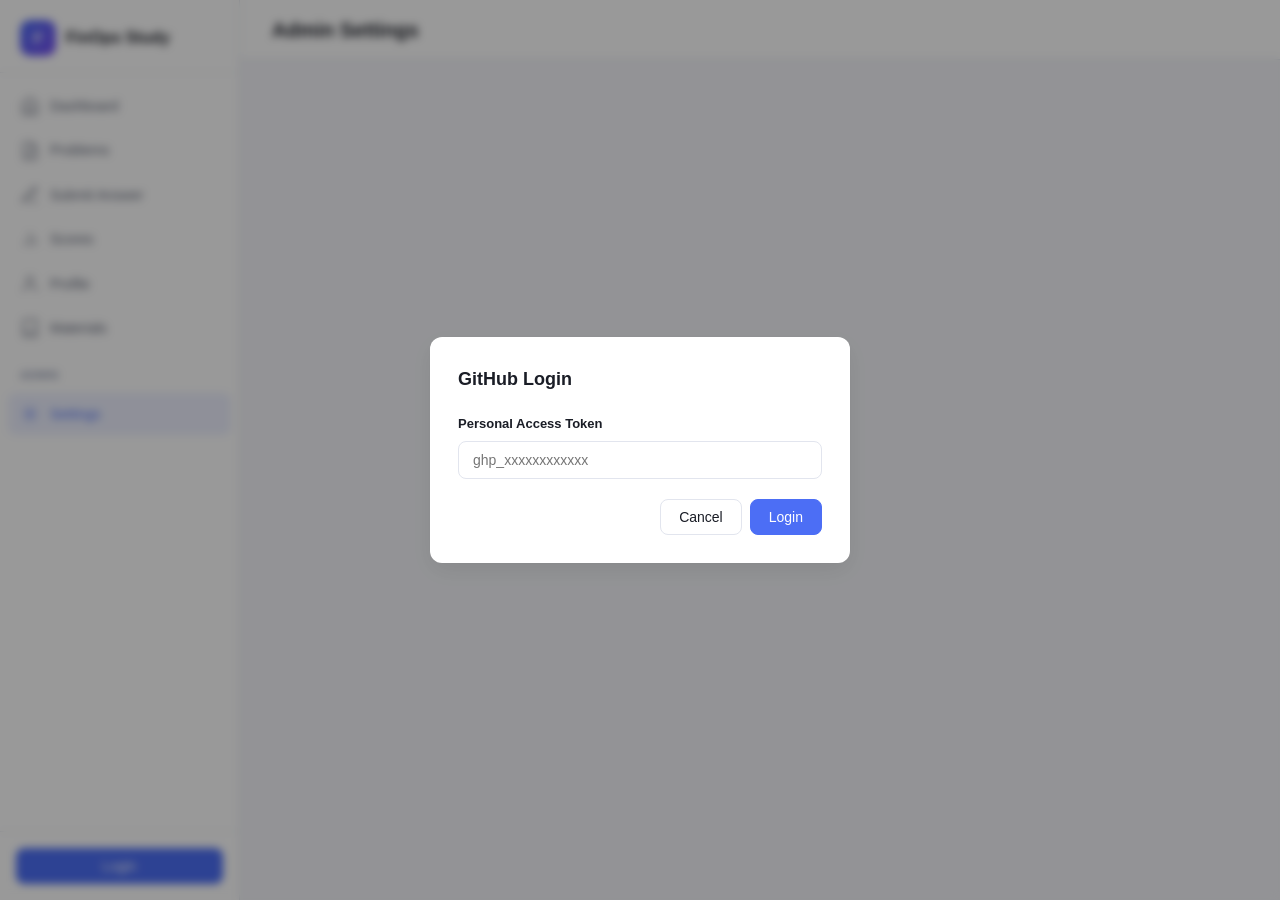
==== platform/frontend/admin.html @ 5389b480 "Restructure repo: weeks/ + members/ + platform/ Root now shows only: - weeks/       — study material" ====
<!DOCTYPE html>
<html lang="ko">
<head>
  <meta charset="UTF-8">
  <meta name="viewport" content="width=device-width, initial-scale=1.0">
  <title>Admin - FinOps Study</title>
  <link rel="stylesheet" href="css/style.css">
</head>
<body>
  <div class="layout">
    <aside class="sidebar">
      <div class="sidebar-brand">
        <div class="brand-icon">F</div>
        <span class="brand-text">FinOps Study</span>
      </div>
      <nav class="sidebar-nav">
        <a href="index.html" class="sidebar-link">
          <svg viewBox="0 0 24 24" fill="none" stroke="currentColor" stroke-width="2"><path d="M3 9l9-7 9 7v11a2 2 0 0 1-2 2H5a2 2 0 0 1-2-2z"/><polyline points="9 22 9 12 15 12 15 22"/></svg>
          Dashboard
        </a>
        <a href="problems.html" class="sidebar-link">
          <svg viewBox="0 0 24 24" fill="none" stroke="currentColor" stroke-width="2"><path d="M14 2H6a2 2 0 0 0-2 2v16a2 2 0 0 0 2 2h12a2 2 0 0 0 2-2V8z"/><polyline points="14 2 14 8 20 8"/><line x1="16" y1="13" x2="8" y2="13"/><line x1="16" y1="17" x2="8" y2="17"/></svg>
          Problems
        </a>
        <a href="submit.html" class="sidebar-link">
          <svg viewBox="0 0 24 24" fill="none" stroke="currentColor" stroke-width="2"><path d="M12 20h9"/><path d="M16.5 3.5a2.121 2.121 0 0 1 3 3L7 19l-4 1 1-4L16.5 3.5z"/></svg>
          Submit Answer
        </a>
        <a href="scores.html" class="sidebar-link">
          <svg viewBox="0 0 24 24" fill="none" stroke="currentColor" stroke-width="2"><path d="M18 20V10"/><path d="M12 20V4"/><path d="M6 20v-6"/></svg>
          Scores
        </a>
        <a href="profile.html" class="sidebar-link">
          <svg viewBox="0 0 24 24" fill="none" stroke="currentColor" stroke-width="2"><path d="M20 21v-2a4 4 0 0 0-4-4H8a4 4 0 0 0-4 4v2"/><circle cx="12" cy="7" r="4"/></svg>
          Profile
        </a>
        <a href="materials.html" class="sidebar-link">
          <svg viewBox="0 0 24 24" fill="none" stroke="currentColor" stroke-width="2"><path d="M4 19.5A2.5 2.5 0 0 1 6.5 17H20"/><path d="M6.5 2H20v20H6.5A2.5 2.5 0 0 1 4 19.5v-15A2.5 2.5 0 0 1 6.5 2z"/></svg>
          Materials
        </a>
        <div class="sidebar-section-label">Admin</div>
        <a href="admin.html" class="sidebar-link active">
          <svg viewBox="0 0 24 24" fill="none" stroke="currentColor" stroke-width="2"><circle cx="12" cy="12" r="3"/><path d="M12 1v2M12 21v2M4.22 4.22l1.42 1.42M18.36 18.36l1.42 1.42M1 12h2M21 12h2M4.22 19.78l1.42-1.42M18.36 5.64l1.42-1.42"/></svg>
          Settings
        </a>
      </nav>
      <div class="sidebar-footer" id="auth-area"></div>
    </aside>

    <div class="main">
      <header class="topbar">
        <div class="topbar-left"><h1>Admin Settings</h1></div>
        <div class="topbar-right"></div>
      </header>

      <div class="content">
        <div id="admin-denied" class="alert alert-warning" style="display:none;">
          관리자 권한이 필요합니다.
        </div>

        <div id="admin-content" style="display:none;">
          <!-- Generate Week -->
          <div class="card" style="margin-bottom:20px;">
            <div class="card-header-bar">
              <span style="font-weight:600;">Generate Weekly Problems</span>
              <span class="badge badge-admin">Admin Only</span>
            </div>
            <div class="card-body-lg">
              <div class="form-grid">
                <div class="form-group">
                  <label for="gen-week">Week Number</label>
                  <input type="number" id="gen-week" min="1" value="1">
                </div>
                <div class="form-group">
                  <label for="gen-level">Level</label>
                  <select id="gen-level">
                    <option value="L1">L1 - Beginner</option>
                    <option value="L2">L2 - Intermediate</option>
                    <option value="L3">L3 - Advanced</option>
                  </select>
                </div>
                <div class="form-group">
                  <label for="gen-num">Problems per Member</label>
                  <input type="number" id="gen-num" min="1" max="10" value="3">
                </div>
                <div class="form-group">
                  <label for="gen-category">Category</label>
                  <select id="gen-category">
                    <option value="">All categories</option>
                    <option value="unused">unused</option>
                    <option value="overprovisioning">overprovisioning</option>
                    <option value="rate">rate</option>
                    <option value="anomaly">anomaly</option>
                    <option value="tagging">tagging</option>
                    <option value="network">network</option>
                    <option value="architecture">architecture</option>
                    <option value="data">data</option>
                  </select>
                </div>
                <div class="form-group">
                  <label for="gen-reveal">Reveal Date</label>
                  <input type="date" id="gen-reveal">
                </div>
              </div>

              <div id="gen-result" style="display:none;" class="alert"></div>
              <button onclick="triggerGenerate()" class="btn btn-primary" id="gen-btn">
                <svg width="16" height="16" viewBox="0 0 24 24" fill="none" stroke="currentColor" stroke-width="2"><polygon points="5 3 19 12 5 21 5 3"/></svg>
                Generate
              </button>
            </div>
          </div>

          <div class="grid grid-2">
            <!-- Members -->
            <div class="card">
              <div class="card-header-bar"><span style="font-weight:600;">Members</span></div>
              <div class="card-body" id="members-list">
                <div class="loading"><div class="spinner"></div></div>
              </div>
            </div>

            <!-- Submission Status -->
            <div class="card">
              <div class="card-header-bar"><span style="font-weight:600;">Submission Status</span></div>
              <div class="card-body" id="submissions-status">
                <div class="loading"><div class="spinner"></div></div>
              </div>
            </div>
          </div>

          <!-- Manual Actions -->
          <div class="card" style="margin-top:20px;">
            <div class="card-header-bar"><span style="font-weight:600;">Manual Actions</span></div>
            <div class="card-body">
              <div class="quick-actions">
                <button onclick="triggerReveal()" class="btn">
                  <svg width="16" height="16" viewBox="0 0 24 24" fill="none" stroke="currentColor" stroke-width="2"><path d="M1 12s4-8 11-8 11 8 11 8-4 8-11 8-11-8-11-8z"/><circle cx="12" cy="12" r="3"/></svg>
                  Force Reveal Answers
                </button>
                <button onclick="triggerScore()" class="btn">
                  <svg width="16" height="16" viewBox="0 0 24 24" fill="none" stroke="currentColor" stroke-width="2"><polyline points="22 12 18 12 15 21 9 3 6 12 2 12"/></svg>
                  Force Score Week
                </button>
              </div>
              <div id="action-result" class="alert" style="display:none; margin-top:16px;"></div>
            </div>
          </div>
        </div>
      </div>
    </div>
  </div>

  <!-- Login Modal -->
  <div class="modal-overlay" id="login-modal">
    <div class="modal">
      <h2>GitHub Login</h2>
      <div class="form-group">
        <label for="token-input">Personal Access Token</label>
        <input type="password" id="token-input" placeholder="ghp_xxxxxxxxxxxx">
      </div>
      <p id="login-error" class="error" style="color:var(--red);font-size:13px;"></p>
      <div style="display:flex; gap:8px; justify-content:flex-end; margin-top:20px;">
        <button onclick="hideLoginModal()" class="btn">Cancel</button>
        <button onclick="handleLogin()" class="btn btn-primary">Login</button>
      </div>
    </div>
  </div>

  <script src="js/app.js"></script>
  <script src="js/admin.js"></script>
</body>
</html>
---- platform/frontend/css/style.css ----
/* ── Reset & Base ── */
*, *::before, *::after { box-sizing: border-box; margin: 0; padding: 0; }

:root {
  --bg: #f5f6fa;
  --bg-white: #ffffff;
  --bg-hover: #f0f1f5;
  --border: #e2e5ee;
  --border-light: #eceef4;
  --text: #1a1d26;
  --text-secondary: #5f6577;
  --text-muted: #9098b1;
  --primary: #4c6ef5;
  --primary-light: #eef1ff;
  --primary-dark: #3b5bdb;
  --green: #12b886;
  --green-light: #e6fcf5;
  --red: #fa5252;
  --red-light: #fff5f5;
  --orange: #fd7e14;
  --orange-light: #fff9db;
  --purple: #7950f2;
  --teal: #20c997;
  --radius: 12px;
  --radius-sm: 8px;
  --radius-xs: 6px;
  --shadow-sm: 0 1px 3px rgba(0,0,0,0.04), 0 1px 2px rgba(0,0,0,0.06);
  --shadow: 0 2px 8px rgba(0,0,0,0.06), 0 0 1px rgba(0,0,0,0.08);
  --shadow-lg: 0 8px 24px rgba(0,0,0,0.08), 0 0 1px rgba(0,0,0,0.08);
  --font: 'Inter', -apple-system, BlinkMacSystemFont, 'Segoe UI', Helvetica, Arial, sans-serif;
  --mono: 'SF Mono', 'Fira Code', 'JetBrains Mono', Consolas, monospace;
  --sidebar-w: 240px;
  --topbar-h: 60px;
}

@import url('https://fonts.googleapis.com/css2?family=Inter:wght@400;500;600;700&display=swap');

body {
  font-family: var(--font);
  background: var(--bg);
  color: var(--text);
  line-height: 1.6;
  min-height: 100vh;
  display: flex;
}

a { color: var(--primary); text-decoration: none; }
a:hover { color: var(--primary-dark); }

/* ── Layout: Sidebar + Main ── */
.layout {
  display: flex;
  width: 100%;
  min-height: 100vh;
}

/* ── Sidebar ── */
.sidebar {
  width: var(--sidebar-w);
  background: var(--bg-white);
  border-right: 1px solid var(--border);
  display: flex;
  flex-direction: column;
  position: fixed;
  top: 0;
  left: 0;
  bottom: 0;
  z-index: 100;
}

.sidebar-brand {
  padding: 20px 20px 16px;
  display: flex;
  align-items: center;
  gap: 10px;
  border-bottom: 1px solid var(--border-light);
}

.sidebar-brand .brand-icon {
  width: 36px;
  height: 36px;
  border-radius: 10px;
  background: linear-gradient(135deg, #4c6ef5, #7950f2);
  display: flex;
  align-items: center;
  justify-content: center;
  color: #fff;
  font-weight: 700;
  font-size: 15px;
}

.sidebar-brand .brand-text {
  font-weight: 700;
  font-size: 16px;
  color: var(--text);
}

.sidebar-nav {
  flex: 1;
  padding: 12px 8px;
  display: flex;
  flex-direction: column;
  gap: 2px;
}

.sidebar-section-label {
  font-size: 11px;
  font-weight: 600;
  text-transform: uppercase;
  letter-spacing: 0.05em;
  color: var(--text-muted);
  padding: 16px 12px 6px;
}

.sidebar-link {
  display: flex;
  align-items: center;
  gap: 10px;
  padding: 10px 12px;
  border-radius: var(--radius-sm);
  font-size: 14px;
  font-weight: 500;
  color: var(--text-secondary);
  transition: all 0.15s ease;
  cursor: pointer;
}

.sidebar-link:hover {
  background: var(--bg-hover);
  color: var(--text);
  text-decoration: none;
}

.sidebar-link.active {
  background: var(--primary-light);
  color: var(--primary);
}

.sidebar-link svg {
  width: 20px;
  height: 20px;
  flex-shrink: 0;
  opacity: 0.7;
}

.sidebar-link.active svg { opacity: 1; }

.sidebar-footer {
  padding: 16px;
  border-top: 1px solid var(--border-light);
}

.sidebar-user {
  display: flex;
  align-items: center;
  gap: 10px;
  padding: 8px;
  border-radius: var(--radius-sm);
}

.sidebar-user .avatar {
  width: 32px;
  height: 32px;
  border-radius: 50%;
  background: linear-gradient(135deg, #4c6ef5, #7950f2);
  display: flex;
  align-items: center;
  justify-content: center;
  color: #fff;
  font-weight: 600;
  font-size: 13px;
}

.sidebar-user .user-info {
  flex: 1;
  min-width: 0;
}

.sidebar-user .user-name {
  font-size: 13px;
  font-weight: 600;
  color: var(--text);
  white-space: nowrap;
  overflow: hidden;
  text-overflow: ellipsis;
}

.sidebar-user .user-role {
  font-size: 11px;
  color: var(--text-muted);
}

/* ── Main Content ── */
.main {
  flex: 1;
  margin-left: var(--sidebar-w);
  min-height: 100vh;
}

/* ── Top Bar ── */
.topbar {
  height: var(--topbar-h);
  background: var(--bg-white);
  border-bottom: 1px solid var(--border);
  display: flex;
  align-items: center;
  justify-content: space-between;
  padding: 0 32px;
  position: sticky;
  top: 0;
  z-index: 50;
}

.topbar-left {
  display: flex;
  align-items: center;
  gap: 8px;
}

.topbar-left h1 {
  font-size: 20px;
  font-weight: 700;
}

.topbar-right {
  display: flex;
  align-items: center;
  gap: 12px;
}

.search-box {
  display: flex;
  align-items: center;
  gap: 8px;
  padding: 8px 14px;
  background: var(--bg);
  border: 1px solid var(--border);
  border-radius: var(--radius-sm);
  color: var(--text-muted);
  font-size: 13px;
  min-width: 200px;
}

.search-box kbd {
  font-family: var(--font);
  font-size: 11px;
  padding: 2px 6px;
  background: var(--bg-white);
  border: 1px solid var(--border);
  border-radius: 4px;
  color: var(--text-muted);
}

.topbar-icon {
  width: 36px;
  height: 36px;
  border-radius: var(--radius-sm);
  display: flex;
  align-items: center;
  justify-content: center;
  color: var(--text-secondary);
  cursor: pointer;
  transition: background 0.15s;
}

.topbar-icon:hover { background: var(--bg-hover); }

/* ── Content Area ── */
.content { padding: 32px; }

/* ── Buttons ── */
.btn {
  display: inline-flex;
  align-items: center;
  justify-content: center;
  gap: 6px;
  padding: 9px 18px;
  font-size: 14px;
  font-weight: 500;
  font-family: var(--font);
  border: 1px solid var(--border);
  border-radius: var(--radius-sm);
  background: var(--bg-white);
  color: var(--text);
  cursor: pointer;
  transition: all 0.15s ease;
  white-space: nowrap;
}

.btn:hover { background: var(--bg-hover); border-color: #ccc; }
.btn-sm { padding: 6px 12px; font-size: 13px; border-radius: var(--radius-xs); }
.btn-lg { padding: 12px 24px; font-size: 15px; }

.btn-primary {
  background: var(--primary);
  border-color: var(--primary);
  color: #fff;
}
.btn-primary:hover { background: var(--primary-dark); border-color: var(--primary-dark); }

.btn-green {
  background: var(--green);
  border-color: var(--green);
  color: #fff;
}
.btn-green:hover { background: #0ca678; }

.btn-ghost {
  background: transparent;
  border-color: transparent;
  color: var(--text-secondary);
}
.btn-ghost:hover { background: var(--bg-hover); }

.btn[disabled] { opacity: 0.5; cursor: not-allowed; }

/* ── Cards ── */
.card {
  background: var(--bg-white);
  border: 1px solid var(--border);
  border-radius: var(--radius);
  overflow: hidden;
  box-shadow: var(--shadow-sm);
  transition: box-shadow 0.2s ease;
}

.card:hover { box-shadow: var(--shadow); }

.card-body { padding: 20px; }
.card-body-lg { padding: 24px; }

.card-header-bar {
  display: flex;
  align-items: center;
  justify-content: space-between;
  padding: 16px 20px;
  border-bottom: 1px solid var(--border-light);
}

/* Gradient card headers (CupixWorks style) */
.card-gradient {
  position: relative;
  overflow: hidden;
}

.card-gradient .card-cover {
  height: 100px;
  padding: 20px;
  display: flex;
  flex-direction: column;
  justify-content: flex-end;
  position: relative;
}

.card-cover .cover-label {
  font-size: 12px;
  opacity: 0.85;
  color: #fff;
}

.card-cover .cover-title {
  font-size: 18px;
  font-weight: 700;
  color: #fff;
  margin-top: 2px;
}

.card-cover .cover-badge {
  position: absolute;
  top: 12px;
  right: 12px;
  padding: 3px 10px;
  font-size: 11px;
  font-weight: 600;
  text-transform: uppercase;
  letter-spacing: 0.04em;
  color: #fff;
  background: rgba(255,255,255,0.2);
  backdrop-filter: blur(8px);
  border-radius: 20px;
}

.grad-teal { background: linear-gradient(135deg, #12b886, #20c997); }
.grad-blue { background: linear-gradient(135deg, #4c6ef5, #5c7cfa); }
.grad-purple { background: linear-gradient(135deg, #7950f2, #9775fa); }
.grad-orange { background: linear-gradient(135deg, #fd7e14, #ffa94d); }
.grad-pink { background: linear-gradient(135deg, #e64980, #f06595); }
.grad-green { background: linear-gradient(135deg, #2b8a3e, #51cf66); }

.card-gradient .card-meta {
  padding: 14px 20px;
  display: flex;
  align-items: center;
  gap: 16px;
  font-size: 13px;
  color: var(--text-muted);
  border-bottom: 1px solid var(--border-light);
}

.card-gradient .card-meta svg { width: 14px; height: 14px; }

.card-gradient .card-actions {
  padding: 12px 20px;
  display: flex;
  align-items: center;
  justify-content: space-between;
  font-size: 13px;
  color: var(--text-muted);
}

.card-gradient .card-actions .arrow {
  color: var(--text-muted);
  transition: transform 0.2s;
}

.card-gradient:hover .card-actions .arrow { transform: translateX(4px); }

/* ── Badges ── */
.badge {
  display: inline-flex;
  align-items: center;
  gap: 4px;
  padding: 3px 10px;
  font-size: 12px;
  font-weight: 600;
  border-radius: 20px;
}

.badge-L1 { background: #dbeafe; color: #1d4ed8; }
.badge-L2 { background: #fef3c7; color: #b45309; }
.badge-L3 { background: #fce7f3; color: #be185d; }
.badge-admin { background: #ede9fe; color: var(--purple); }
.badge-revealed { background: var(--green-light); color: #087f5b; }
.badge-pending { background: var(--orange-light); color: #e67700; }
.badge-submitted { background: #dbeafe; color: #1d4ed8; }

/* ── Info Banner ── */
.info-banner {
  display: flex;
  align-items: flex-start;
  gap: 12px;
  padding: 14px 18px;
  background: var(--primary-light);
  border: 1px solid #d0d7ff;
  border-radius: var(--radius-sm);
  font-size: 14px;
  color: var(--text-secondary);
  margin-bottom: 24px;
}

.info-banner svg { flex-shrink: 0; color: var(--primary); margin-top: 2px; }

/* ── Tabs (pill-style) ── */
.tabs {
  display: inline-flex;
  gap: 4px;
  padding: 4px;
  background: var(--bg);
  border: 1px solid var(--border);
  border-radius: var(--radius-sm);
  margin-bottom: 24px;
}

.tab {
  display: inline-flex;
  align-items: center;
  gap: 6px;
  padding: 8px 16px;
  font-size: 14px;
  font-weight: 500;
  color: var(--text-secondary);
  border-radius: var(--radius-xs);
  cursor: pointer;
  transition: all 0.15s ease;
  white-space: nowrap;
}

.tab:hover { color: var(--text); background: var(--bg-white); }
.tab.active { color: var(--text); background: var(--bg-white); box-shadow: var(--shadow-sm); }

.tab svg { width: 16px; height: 16px; }
.tab .tab-count { font-size: 12px; color: var(--text-muted); }

/* ── Tables ── */
table {
  width: 100%;
  border-collapse: collapse;
  font-size: 14px;
}

th, td {
  padding: 12px 16px;
  text-align: left;
  border-bottom: 1px solid var(--border-light);
}

th {
  font-weight: 600;
  font-size: 12px;
  text-transform: uppercase;
  letter-spacing: 0.04em;
  color: var(--text-muted);
  background: var(--bg);
}

tr:hover td { background: #fafbfd; }

/* ── Forms ── */
.form-group { margin-bottom: 20px; }

.form-group label {
  display: block;
  font-size: 13px;
  font-weight: 600;
  margin-bottom: 6px;
  color: var(--text);
}

.form-hint {
  font-size: 12px;
  color: var(--text-muted);
  margin-top: 4px;
}

input[type="text"],
input[type="number"],
input[type="date"],
input[type="password"],
textarea,
select {
  width: 100%;
  padding: 10px 14px;
  font-size: 14px;
  font-family: var(--font);
  background: var(--bg-white);
  color: var(--text);
  border: 1px solid var(--border);
  border-radius: var(--radius-sm);
  transition: border-color 0.15s, box-shadow 0.15s;
}

input:focus, textarea:focus, select:focus {
  outline: none;
  border-color: var(--primary);
  box-shadow: 0 0 0 3px rgba(76, 110, 245, 0.1);
}

textarea { min-height: 120px; resize: vertical; }

/* ── Code blocks ── */
pre {
  background: #1e1e2e;
  border-radius: var(--radius-sm);
  padding: 20px;
  overflow-x: auto;
  font-family: var(--mono);
  font-size: 13px;
  line-height: 1.6;
  color: #cdd6f4;
  margin: 0;
}

code {
  font-family: var(--mono);
  font-size: 13px;
  background: var(--bg);
  padding: 2px 6px;
  border-radius: 4px;
  color: var(--primary);
}

pre code { background: none; padding: 0; color: inherit; }

/* ── Modal ── */
.modal-overlay {
  display: none;
  position: fixed;
  inset: 0;
  background: rgba(0, 0, 0, 0.4);
  backdrop-filter: blur(4px);
  z-index: 200;
  align-items: center;
  justify-content: center;
}

.modal-overlay.active { display: flex; }

.modal {
  background: var(--bg-white);
  border-radius: var(--radius);
  padding: 28px;
  width: 100%;
  max-width: 420px;
  box-shadow: var(--shadow-lg);
}

.modal h2 { font-size: 18px; margin-bottom: 20px; }
.modal .error { color: var(--red); font-size: 13px; margin-top: 8px; }

/* ── Grid ── */
.grid { display: grid; gap: 20px; }
.grid-2 { grid-template-columns: repeat(auto-fill, minmax(300px, 1fr)); }
.grid-3 { grid-template-columns: repeat(auto-fill, minmax(320px, 1fr)); }

/* ── Stats Row ── */
.stats-row {
  display: grid;
  grid-template-columns: repeat(auto-fit, minmax(160px, 1fr));
  gap: 16px;
  margin-bottom: 28px;
}

.stat-card {
  background: var(--bg-white);
  border: 1px solid var(--border);
  border-radius: var(--radius);
  padding: 20px;
  text-align: center;
}

.stat-card .stat-value {
  font-size: 32px;
  font-weight: 700;
  color: var(--text);
  line-height: 1.2;
}

.stat-card .stat-label {
  font-size: 12px;
  font-weight: 500;
  color: var(--text-muted);
  margin-top: 4px;
  text-transform: uppercase;
  letter-spacing: 0.04em;
}

/* ── Progress bar ── */
.progress-bar {
  height: 6px;
  background: var(--bg);
  border-radius: 3px;
  overflow: hidden;
}

.progress-bar .fill {
  height: 100%;
  border-radius: 3px;
  transition: width 0.4s ease;
}

.fill-green { background: var(--green); }
.fill-orange { background: var(--orange); }
.fill-red { background: var(--red); }
.fill-blue { background: var(--primary); }

/* ── Loading ── */
.loading {
  text-align: center;
  padding: 48px;
  color: var(--text-muted);
}

.spinner {
  width: 28px;
  height: 28px;
  border: 3px solid var(--border);
  border-top-color: var(--primary);
  border-radius: 50%;
  animation: spin 0.7s linear infinite;
  margin: 0 auto 12px;
}

@keyframes spin { to { transform: rotate(360deg); } }

/* ── Alerts ── */
.alert {
  padding: 14px 18px;
  border-radius: var(--radius-sm);
  font-size: 14px;
  margin-bottom: 16px;
  display: flex;
  align-items: flex-start;
  gap: 10px;
}

.alert-info { background: var(--primary-light); border: 1px solid #d0d7ff; color: #3b5bdb; }
.alert-success { background: var(--green-light); border: 1px solid #96f2d7; color: #087f5b; }
.alert-warning { background: var(--orange-light); border: 1px solid #ffe8a3; color: #e67700; }
.alert-error { background: var(--red-light); border: 1px solid #ffc9c9; color: #c92a2a; }

/* ── Empty state ── */
.empty-state {
  text-align: center;
  padding: 64px 24px;
  color: var(--text-muted);
}

.empty-state h3 { color: var(--text); margin-bottom: 8px; font-size: 18px; }
.empty-state p { max-width: 400px; margin: 0 auto; }

/* ── Section heading ── */
.section-heading {
  font-size: 16px;
  font-weight: 700;
  color: var(--text);
  margin-bottom: 16px;
}

/* ── Two-column form grid ── */
.form-grid {
  display: grid;
  grid-template-columns: 1fr 1fr;
  gap: 16px;
}

/* ── Quick Action Buttons Row ── */
.quick-actions {
  display: flex;
  gap: 12px;
  flex-wrap: wrap;
}

/* ── Metric item ── */
.meta-item {
  display: inline-flex;
  align-items: center;
  gap: 4px;
}

/* ── Drop Zone ── */
.drop-zone {
  border: 2px dashed var(--border);
  border-radius: var(--radius);
  padding: 40px;
  text-align: center;
  cursor: pointer;
  transition: border-color 0.2s, background 0.2s;
}

.drop-zone:hover,
.drop-zone.dragover {
  border-color: var(--primary);
  background: var(--primary-light);
}

/* ── File Item ── */
.file-item {
  display: flex;
  align-items: center;
  gap: 12px;
  padding: 12px 16px;
  background: var(--bg);
  border: 1px solid var(--border);
  border-radius: var(--radius-sm);
  margin-bottom: 8px;
}

.file-item .file-icon {
  width: 36px;
  height: 36px;
  border-radius: var(--radius-xs);
  display: flex;
  align-items: center;
  justify-content: center;
  flex-shrink: 0;
}

.file-icon-md { background: #dbeafe; color: #1d4ed8; }
.file-icon-pdf { background: #fce7f3; color: #be185d; }
.file-icon-tf { background: #ede9fe; color: #7950f2; }

.file-item .file-info { flex: 1; min-width: 0; }
.file-item .file-name { font-size: 14px; font-weight: 500; white-space: nowrap; overflow: hidden; text-overflow: ellipsis; }
.file-item .file-size { font-size: 12px; color: var(--text-muted); }

.file-item .file-remove {
  width: 28px;
  height: 28px;
  border-radius: 50%;
  display: flex;
  align-items: center;
  justify-content: center;
  cursor: pointer;
  color: var(--text-muted);
  transition: background 0.15s, color 0.15s;
  border: none;
  background: none;
}

.file-item .file-remove:hover { background: var(--red-light); color: var(--red); }

/* ── Step panels ── */
.step-panel { margin-bottom: 20px; }

/* ── Responsive ── */
@media (max-width: 768px) {
  .sidebar { display: none; }
  .main { margin-left: 0; }
  .content { padding: 20px 16px; }
  .topbar { padding: 0 16px; }
  .grid-2, .grid-3 { grid-template-columns: 1fr; }
  .form-grid { grid-template-columns: 1fr; }
  .stats-row { grid-template-columns: 1fr 1fr; }
  .tabs { flex-wrap: wrap; }
}
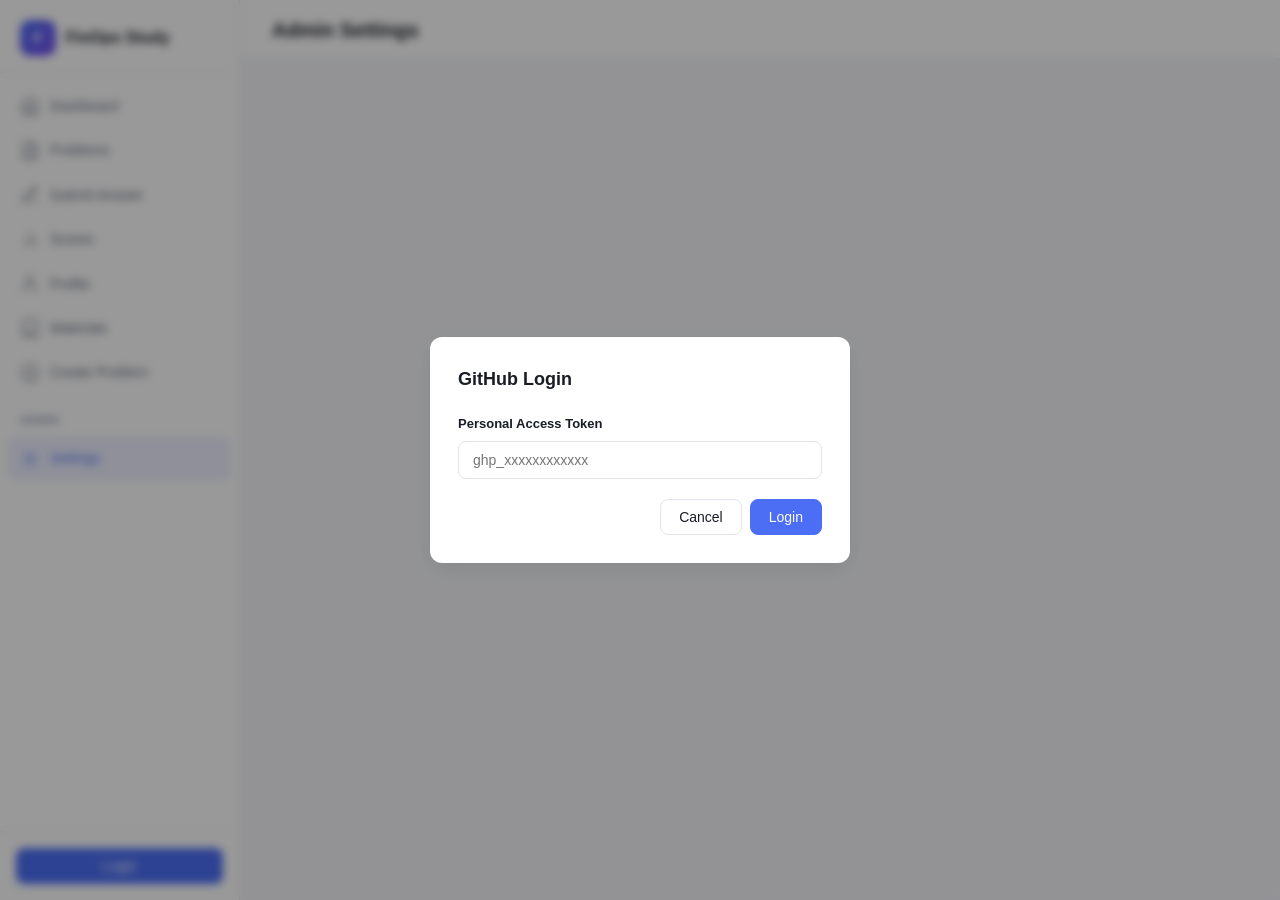
==== commit 2c4abb0b: "Add community problem creation feature - create-problem.html: form for creating problems (title, TF " ====
--- a/platform/frontend/admin.html
+++ b/platform/frontend/admin.html
@@ -37,6 +37,10 @@
         <a href="materials.html" class="sidebar-link">
           <svg viewBox="0 0 24 24" fill="none" stroke="currentColor" stroke-width="2"><path d="M4 19.5A2.5 2.5 0 0 1 6.5 17H20"/><path d="M6.5 2H20v20H6.5A2.5 2.5 0 0 1 4 19.5v-15A2.5 2.5 0 0 1 6.5 2z"/></svg>
           Materials
+        </a>
+        <a href="create-problem.html" class="sidebar-link">
+          <svg viewBox="0 0 24 24" fill="none" stroke="currentColor" stroke-width="2"><circle cx="12" cy="12" r="10"/><line x1="12" y1="8" x2="12" y2="16"/><line x1="8" y1="12" x2="16" y2="12"/></svg>
+          Create Problem
         </a>
         <div class="sidebar-section-label">Admin</div>
         <a href="admin.html" class="sidebar-link active">
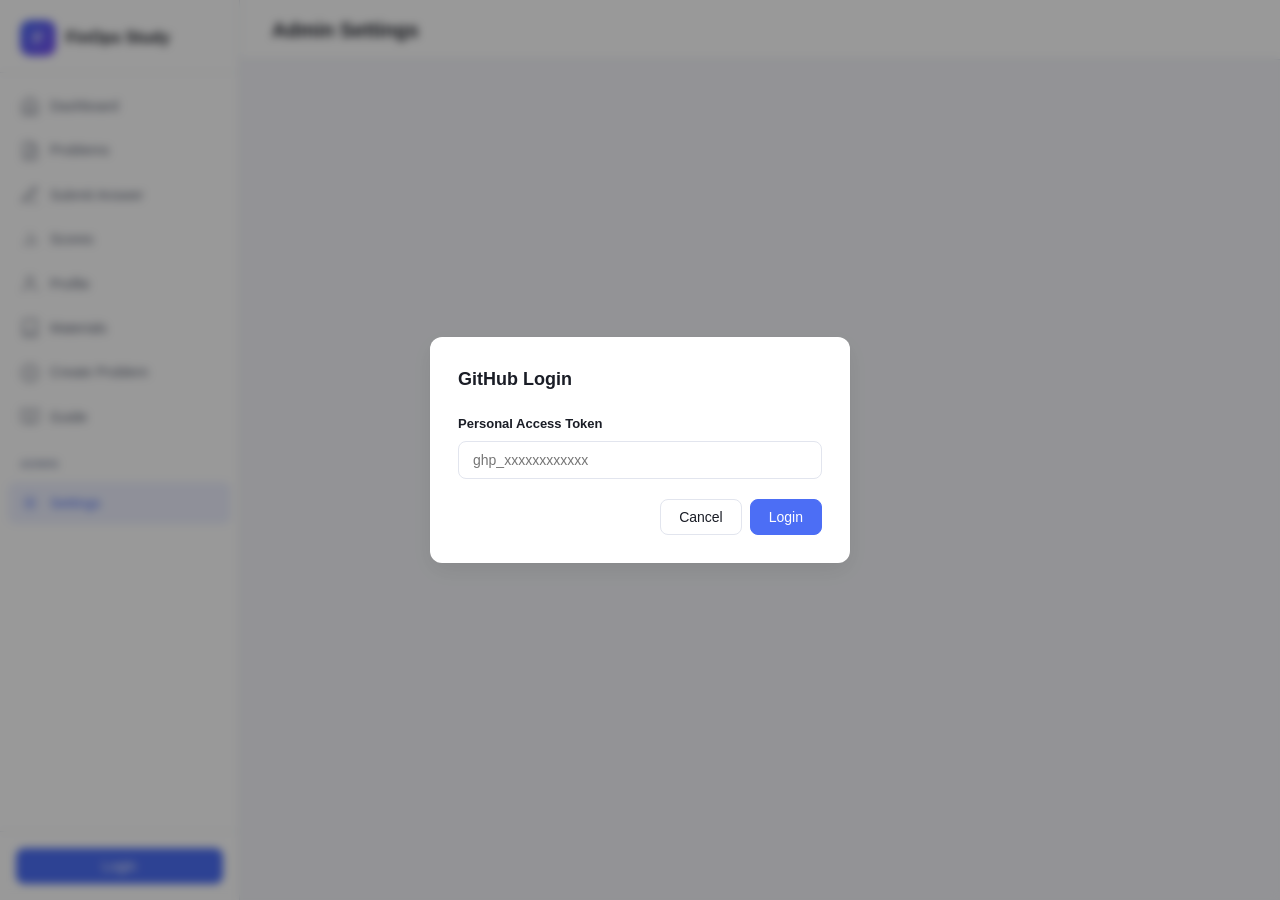
==== commit baed7d63: "Add Guide page with starter kit viewer and download - guide.html: Quick Start, file viewer with synt" ====
--- a/platform/frontend/admin.html
+++ b/platform/frontend/admin.html
@@ -41,6 +41,10 @@
         <a href="create-problem.html" class="sidebar-link">
           <svg viewBox="0 0 24 24" fill="none" stroke="currentColor" stroke-width="2"><circle cx="12" cy="12" r="10"/><line x1="12" y1="8" x2="12" y2="16"/><line x1="8" y1="12" x2="16" y2="12"/></svg>
           Create Problem
+        </a>
+        <a href="guide.html" class="sidebar-link">
+          <svg viewBox="0 0 24 24" fill="none" stroke="currentColor" stroke-width="2"><path d="M2 3h6a4 4 0 0 1 4 4v14a3 3 0 0 0-3-3H2z"/><path d="M22 3h-6a4 4 0 0 0-4 4v14a3 3 0 0 1 3-3h7z"/></svg>
+          Guide
         </a>
         <div class="sidebar-section-label">Admin</div>
         <a href="admin.html" class="sidebar-link active">
